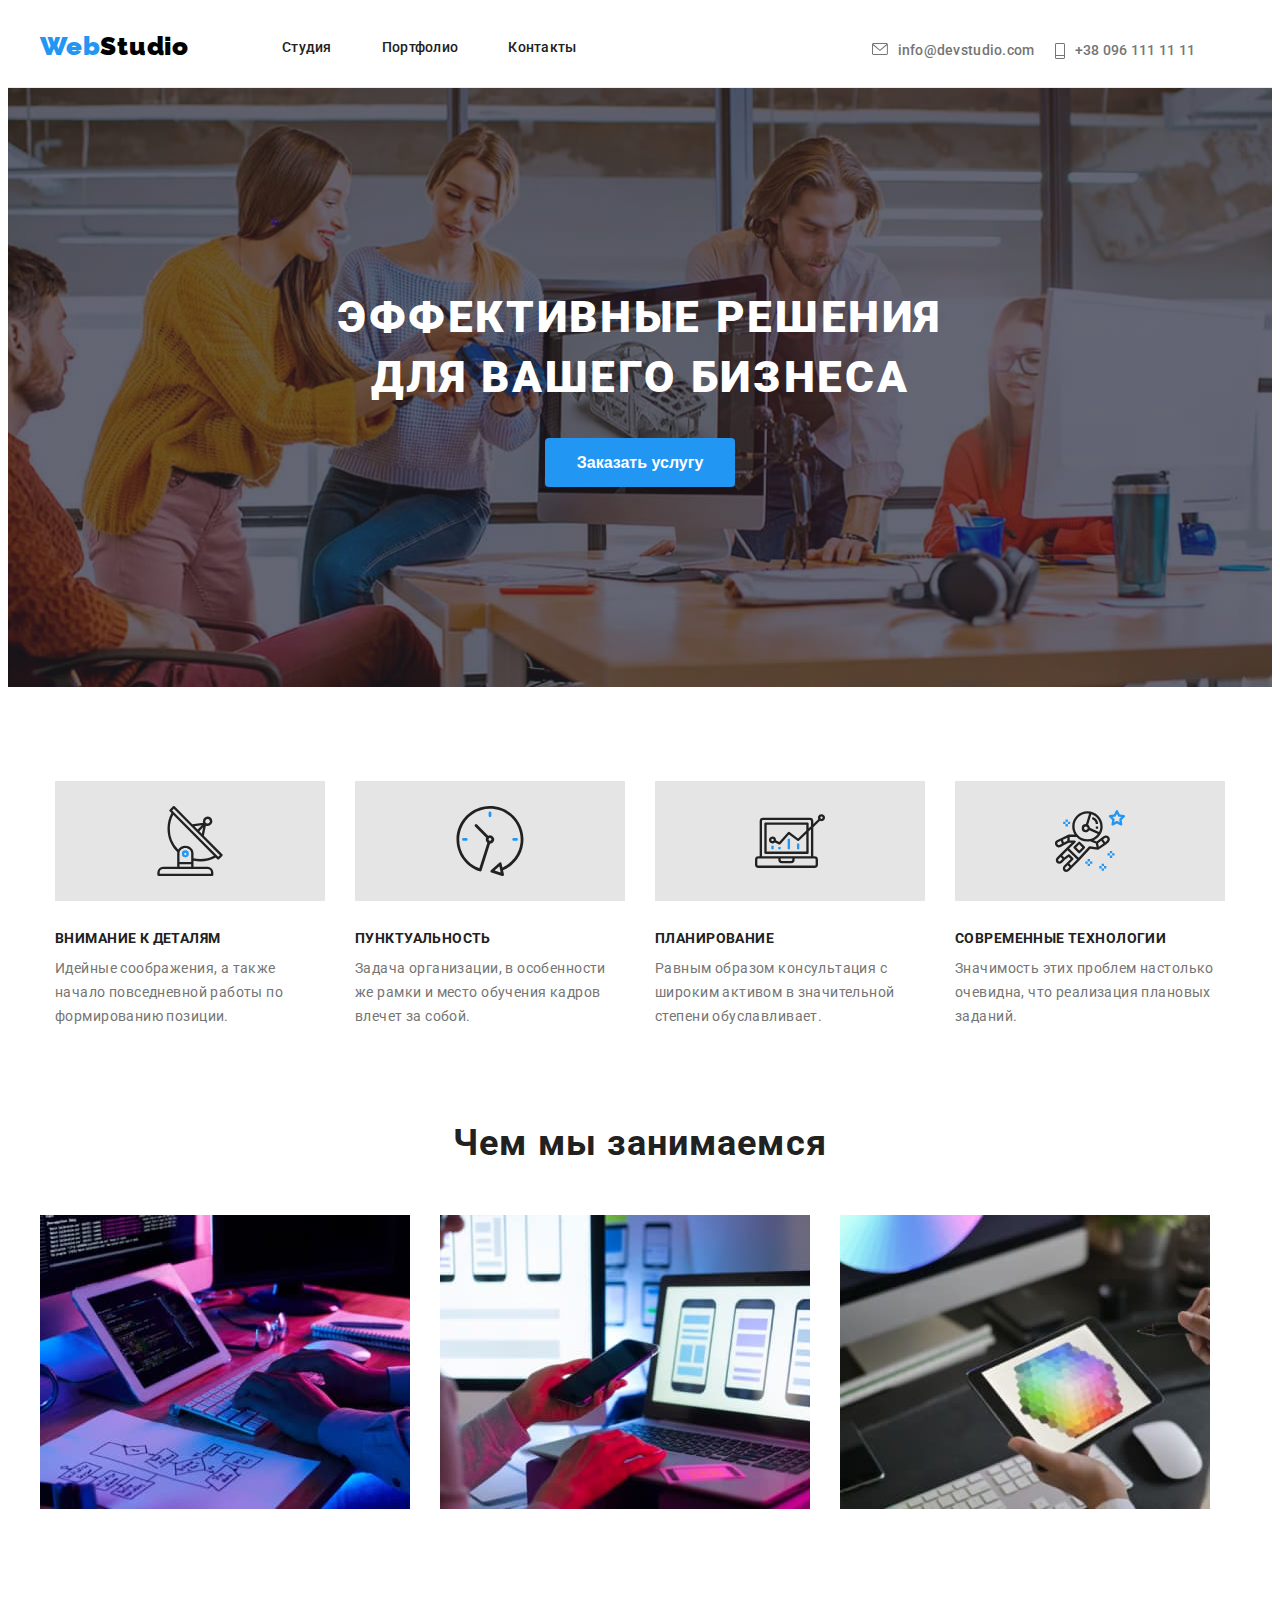
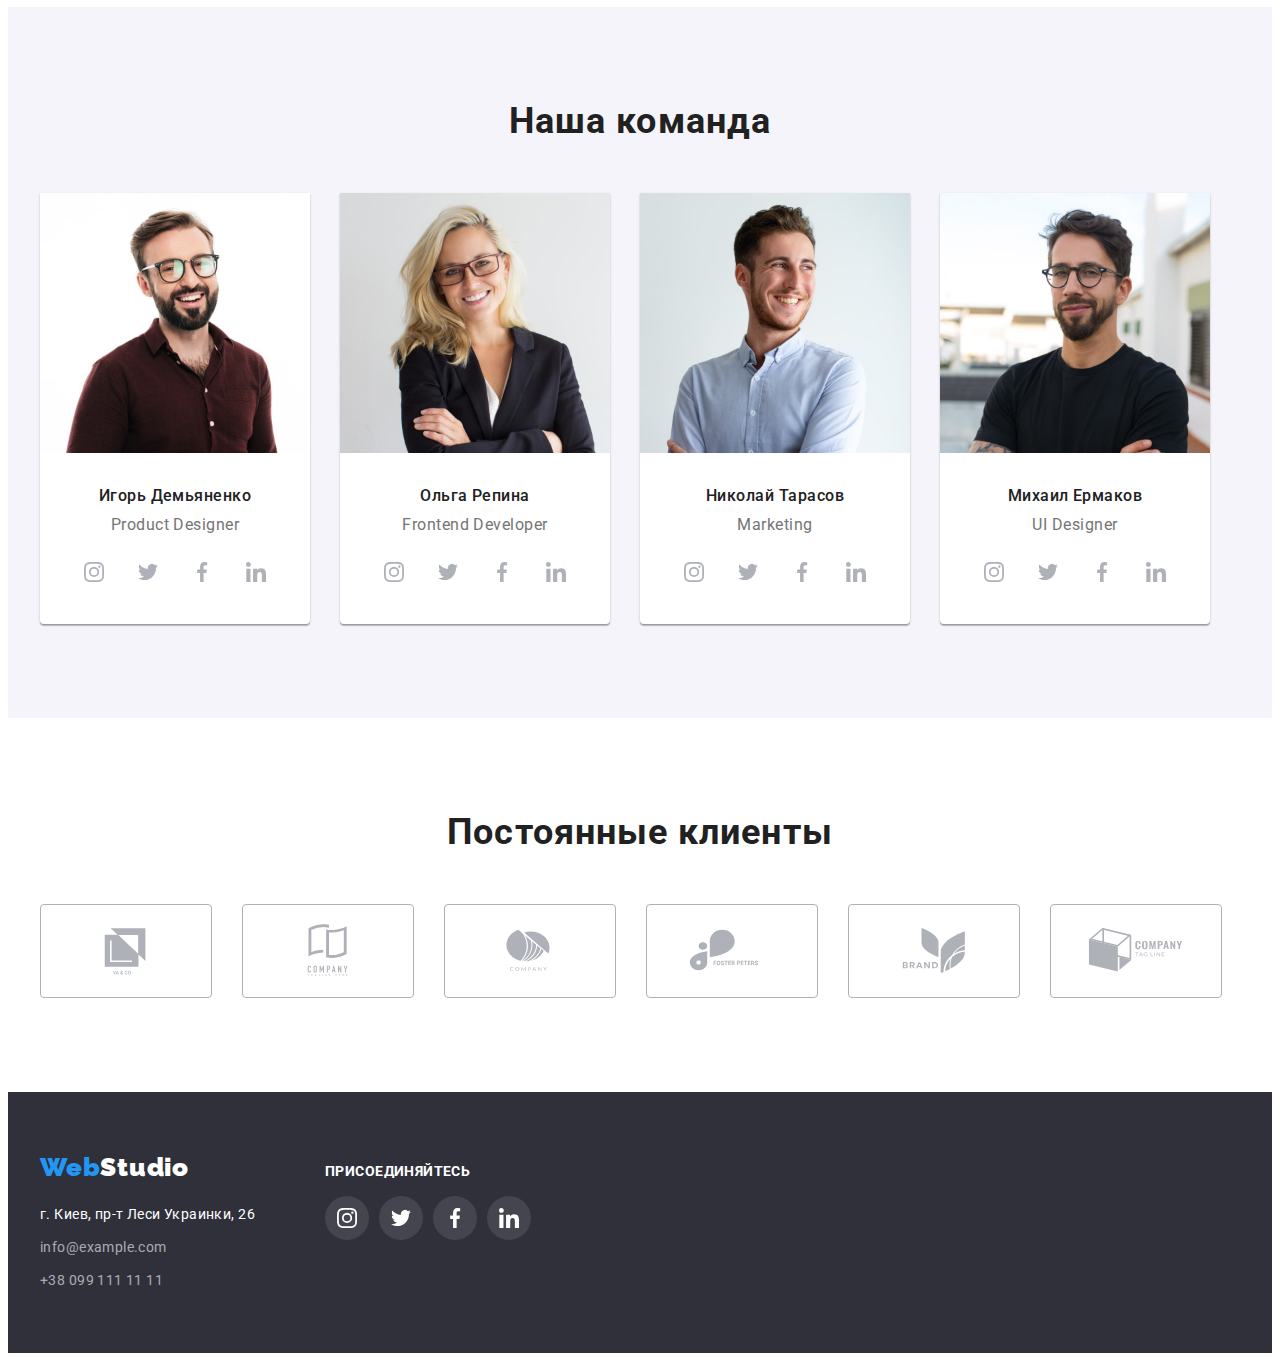
==== index.html @ f84c3892 "hw 5 start" ====
<!DOCTYPE html>
<html lang="ru">
<head>
   <meta charset="UTF-8">
   <meta http-equiv="X-UA-Compatible" content="IE=edge">
   <meta name="viewport" content="width=device-width, initial-scale=1.0">
   <title>Home Work 4</title>
   <link rel="preconnect" href="https://fonts.googleapis.com">
   <link rel="preconnect" href="https://fonts.gstatic.com" crossorigin>
   <link href="https://fonts.googleapis.com/css2?family=Raleway:wght@700&family=Roboto:wght@400;500;700;900&display=swap" rel="stylesheet">
   <link rel="stylesheet" href="https://cdnjs.cloudflare.com/ajax/libs/modern-normalize/1.1.0/modern-normalize.min.css" integrity="sha512-wpPYUAdjBVSE4KJnH1VR1HeZfpl1ub8YT/NKx4PuQ5NmX2tKuGu6U/JRp5y+Y8XG2tV+wKQpNHVUX03MfMFn9Q==" crossorigin="anonymous" referrerpolicy="no-referrer" />
   <link rel="stylesheet" href="./css/style.css">
</head>  
<body>
   <header class="page-header">
      <div class="container page-header-container">
         <nav class="header__info-first">
            <a class="logo link" href="./index.html"><b style="color:#2196F3">Web<span style="color:#000000;">Studio</span></b></a>
            <ul class="header__site-nav">
               <li class="list header__site-nav-item"><a class="link studio" href="./index.html">Студия</a></li>
               <li class="list header__site-nav-item"><a class="link portfolio" href="./portfolio.html">Портфолио</a></li>
               <li class="list header__site-nav-item"><a class="link contact" href="#contacts">Контакты</a></li>
            </ul>
         </nav>   
         <div class="header__contact">
            <a class="header__info-first link email grey" href="mailto:info@devstudio.com">
               <svg class="header__contact-icon" width="16" height="12">
               <use
                  href="./images/symbol-defs.svg#icon-envelope"
               ></use>
               </svg>info@devstudio.com</a>
            <a class="header__info-first link telephone grey" href="tel:+380961111111">
               <svg class="header__contact-icon" width="10" height="16">
                  <use
                     href="./images/symbol-defs.svg#icon-telephone"
                  ></use>
               </svg>+38 096 111 11 11</a>
         </div>
      </div>   
   </header>
   <main>
      <section class="header__hero overlay">
         <div class="container">
            <h1 class="header__hero-title">ЭФФЕКТИВНЫЕ РЕШЕНИЯ ДЛЯ ВАШЕГО БИЗНЕСА</h1>
            <button class="header__hero-btn" type="button">Заказать услугу</button>
         </div>   
      </section>   
      <section class="main__details-information section">
         <div class="container">
            <ul class="main__details">
               <li class="main__details-info list">
                  <div class="main__details-info-block">
                     <svg class="main__details-info-block-icon" width="70" height="70">
                        <use
                        href="./images/symbol-defs.svg#icon-antenna"
                        ></use>
                      </svg>
                  </div>
                  <h3 class="main__details-info-title">ВНИМАНИЕ К ДЕТАЛЯМ</h3>
                  <p class="grey text">
                     Идейные соображения, а также начало повседневной работы по формированию позиции.
                  </p>
               </li> 
               <li class="main__details-info list">
                  <div class="main__details-info-block">
                     <svg class="main__details-info-block-icon" width="70" height="70">
                        <use
                        href="./images/symbol-defs.svg#icon-clock"
                        ></use>
                      </svg>
                  </div>
                  <h3 class="main__details-info-title">ПУНКТУАЛЬНОСТЬ</h3>
                  <p class="grey text">
                     Задача организации, в особенности же рамки и место обучения кадров влечет за собой.
                  </p>
               </li>   
               <li class="main__details-info list note">
                  <div class="main__details-info-block">
                     <svg class="main__details-info-block-icon" width="70" height="70">
                        <use
                        href="./images/symbol-defs.svg#icon-diagram"
                        ></use>
                      </svg>
                  </div>
                  <h3 class="main__details-info-title">ПЛАНИРОВАНИЕ</h3>
                  <p class="grey text">
                     Равным образом консультация с широким активом в значительной степени обуславливает.
                  </p>
               </li>   
               <li class="main__details-info list">
                  <div class="main__details-info-block">
                     <svg class="main__details-info-block-icon" width="70" height="70">
                        <use
                        href="./images/symbol-defs.svg#icon-astronaut"
                        ></use>
                      </svg>
                  </div>
                  <h3 class="main__details-info-title">СОВРЕМЕННЫЕ ТЕХНОЛОГИИ</h3>
                  <p class="grey text">
                     Значимость этих проблем настолько очевидна, что реализация плановых заданий.
                  </p>
               </li> 
            </ul> 
         </div>
      </section>     
      <section class="main__information-photo section">
         <div class="container">
            <h2 class="work title">Чем мы занимаемся</h2>
            <ul class="main__information-photo-img">
               <li class="list"><img src="./images/box-1.jpg" alt="руки и компьютер" width="370" ></li>  
               <li class="list"><img src="./images/box-2.jpg" alt="телефон и руки" width="370" ></li>  
               <li class="list"><img class="pic-third" src="./images/box-3.jpg" alt="планшет и руки" width="370" ></li> 
            </ul>
         </div>   
      </section>
      <section class="main__information-teachers section">
         <div class="container">
            <h2 class="work">Наша команда</h2>
            <ul class="main__information-teachers-photo">
               <li class="list block">
                  <img src="./images/img-3.jpg" alt="человек в очках улыбается" width="270" >
                  <div class="workers-names-type">
                     <h3 class="workers title">Игорь Демьяненко</h3>
                     <p class="grey workers" lang="en">Product Designer</p>              
                     <ul class="teachers-socials-list list">
                        <li class="teachers-socials-item">
                            <a
                                href=""
                                class="teachers-socials-link link"
                            >
                                <svg class="teachers-socials-icon" width="20" height="20">
                                    <use
                                        href="./images/symbol-defs.svg#icon-instagram-2"></use>
                                </svg>
                            </a>
                        </li>
                        <li class="teachers-socials-item">
                            <a
                                href=""
                                class="teachers-socials-link link"
                            >
                                <svg class="teachers-socials-icon" width="20" height="20">
                                    <use
                                    href="./images/symbol-defs.svg#icon-twitter"
                                    ></use>
                                </svg>
                            </a>
                        </li>
                        <li class="teachers-socials-item">
                            <a
                                href=""
                                class="teachers-socials-link link"
                            >
                                <svg class="teachers-socials-icon" width="20" height="20">
                                    <use
                                    href="./images/symbol-defs.svg#icon-facebook"
                                    ></use>
                                </svg>
                            </a>
                        </li>
                        <li class="teachers-socials-item">
                            <a
                                href=""
                                class="teachers-socials-link link"
                            >
                                <svg class="teachers-socials-icon" width="20" height="20">
                                    <use
                                    href="./images/symbol-defs.svg#icon-linkedin"
                                    ></use>
                                </svg>
                            </a>
                        </li>
                    </ul>
                  </div>
               </li>
               <li class="list block"> 
                  <img src="./images/img-2.jpg" alt="женщина в очках" width="270" >
                  <div class="workers-names-type">
                     <h3 class="workers title">Ольга Репина</h3>
                     <p class="grey workers" lang="en">Frontend Developer</p>
                     <ul class="teachers-socials-list list">
                        <li class="teachers-socials-item">
                            <a
                                href=""
                                class="teachers-socials-link link"
                            >
                                <svg class="teachers-socials-icon" width="20" height="20">
                                    <use
                                        href="./images/symbol-defs.svg#icon-instagram-2"></use>
                                </svg>
                            </a>
                        </li>
                        <li class="teachers-socials-item">
                            <a
                                href=""
                                class="teachers-socials-link link"
                            >
                                <svg class="teachers-socials-icon" width="20" height="20">
                                    <use
                                    href="./images/symbol-defs.svg#icon-twitter"
                                    ></use>
                                </svg>
                            </a>
                        </li>
                        <li class="teachers-socials-item">
                            <a
                                href=""
                                class="teachers-socials-link link"
                            >
                                <svg class="teachers-socials-icon" width="20" height="20">
                                    <use
                                    href="./images/symbol-defs.svg#icon-facebook"
                                    ></use>
                                </svg>
                            </a>
                        </li>
                        <li class="teachers-socials-item">
                            <a
                                href=""
                                class="teachers-socials-link link"
                            >
                                <svg class="teachers-socials-icon" width="20" height="20">
                                    <use
                                    href="./images/symbol-defs.svg#icon-linkedin"
                                    ></use>
                                </svg>
                            </a>
                        </li>
                    </ul>
                  </div>
               </li>
               <li class="list block">
                  <img src="./images/img-1.jpg" alt="человек  улыбается" width="270">
                  <div class="workers-names-type">
                     <h3 class="workers title">Николай Тарасов</h3>
                     <p class="grey workers" lang="en">Marketing</p>
                     <ul class="teachers-socials-list list">
                        <li class="teachers-socials-item">
                            <a
                                href=""
                                class="teachers-socials-link link"
                            >
                                <svg class="teachers-socials-icon" width="20" height="20">
                                    <use
                                        href="./images/symbol-defs.svg#icon-instagram-2"></use>
                                </svg>
                            </a>
                        </li>
                        <li class="teachers-socials-item">
                            <a
                                href=""
                                class="teachers-socials-link link"
                            >
                                <svg class="teachers-socials-icon" width="20" height="20">
                                    <use
                                    href="./images/symbol-defs.svg#icon-twitter"
                                    ></use>
                                </svg>
                            </a>
                        </li>
                        <li class="teachers-socials-item">
                            <a
                                href=""
                                class="teachers-socials-link link"
                            >
                                <svg class="teachers-socials-icon" width="20" height="20">
                                    <use
                                    href="./images/symbol-defs.svg#icon-facebook"
                                    ></use>
                                </svg>
                            </a>
                        </li>
                        <li class="teachers-socials-item">
                            <a
                                href=""
                                class="teachers-socials-link link"
                            >
                                <svg class="teachers-socials-icon" width="20" height="20">
                                    <use
                                    href="./images/symbol-defs.svg#icon-linkedin"
                                    ></use>
                                </svg>
                            </a>
                        </li>
                    </ul>
                  </div>          
               </li>   
               <li class="list block">
                  <img src="./images/img.jpg" alt="человек в очках улыбается" width="270" >
                  <div class="workers-names-type">
                     <h3 class="workers title">Михаил Ермаков</h3>
                     <p class="grey workers" lang="en">UI Designer</p>
                     <ul class="teachers-socials-list list">
                        <li class="teachers-socials-item">
                            <a
                                href=""
                                class="teachers-socials-link link"
                            >
                                <svg class="teachers-socials-icon" width="20" height="20">
                                    <use
                                        href="./images/symbol-defs.svg#icon-instagram-2"></use>
                                </svg>
                            </a>
                        </li>
                        <li class="teachers-socials-item">
                            <a
                                href=""
                                class="teachers-socials-link link"
                            >
                                <svg class="teachers-socials-icon" width="20" height="20">
                                    <use
                                    href="./images/symbol-defs.svg#icon-twitter"
                                    ></use>
                                </svg>
                            </a>
                        </li>
                        <li class="teachers-socials-item">
                            <a
                                href=""
                                class="teachers-socials-link link"
                            >
                                <svg class="teachers-socials-icon" width="20" height="20">
                                    <use
                                    href="./images/symbol-defs.svg#icon-facebook"
                                    ></use>
                                </svg>
                            </a>
                        </li>
                        <li class="teachers-socials-item">
                            <a
                                href=""
                                class="teachers-socials-link link"
                            >
                                <svg class="teachers-socials-icon" width="20" height="20">
                                    <use
                                    href="./images/symbol-defs.svg#icon-linkedin"
                                    ></use>
                                </svg>
                            </a>
                        </li>
                    </ul>
                  </div>
               </li>  
            </ul>
         </div>    
      </section>
      <section class="main__information-clients section">
         <div class="container">
            <h2 class="work">Постоянные клиенты</h2>
            <ul class="clients-socials-list list">
               <li class="clients-socials-item">
                  <a
                      href=""
                      class="clients-socials-link link"
                  >
                      <svg class="clients-socials-icon" width="106" height="60">
                          <use
                          href="./images/symbol-defs.svg#icon-Logo1"
                          ></use>
                      </svg>
                  </a>
              </li>
               <li class="clients-socials-item">
                  <a
                      href=""
                      class="clients-socials-link link"
                  >
                      <svg class="clients-socials-icon" width="106" height="60">
                          <use
                          href="./images/symbol-defs.svg#icon-Logo2"
                          ></use>
                      </svg>
                  </a>
              </li>
               <li class="clients-socials-item">
                  <a
                      href=""
                      class="clients-socials-link link"
                  >
                      <svg class="clients-socials-icon" width="106" height="60">
                          <use
                          href="./images/symbol-defs.svg#icon-Logo3"
                          ></use>
                      </svg>
                  </a>
              </li>
               <li class="clients-socials-item">
                  <a
                      href=""
                      class="clients-socials-link link"
                  >
                      <svg class="clients-socials-icon" width="106" height="60">
                          <use
                          href="./images/symbol-defs.svg#icon-Logo4"
                          ></use>
                      </svg>
                  </a>
              </li>
               <li class="clients-socials-item">
                  <a
                      href=""
                      class="clients-socials-link link"
                  >
                      <svg class="clients-socials-icon" width="106" height="60">
                          <use
                          href="./images/symbol-defs.svg#icon-Logo5"
                          ></use>
                      </svg>
                  </a>
              </li>
              <li class="clients-socials-item">
                  <a
                      href=""
                      class="clients-socials-link link"
                  >
                      <svg class="clients-socials-icon" width="106" height="60">
                          <use
                          href="./images/symbol-defs.svg#icon-Logo6"
                          ></use>
                      </svg>
                  </a>
              </li>
           </ul>
            
         </div>    
      </section>
   </main>
   <footer class="footer" id="contacts">
      <div class="container container-footer">
         <div class="footer-contact">
            <a class="logo-footer link" href="./index.html"><b style="color:#2196F3">Web<span style="color:#ffffff;">Studio</span></b></a>
            <address class="address white">г. Киев, пр-т Леси Украинки, 26</address>
            <a class="link footer__contact-color email-footer" href="mailto:info@example.com">info@example.com</a>
            <a class="link footer__contact-color tel-footer" href="tel:+380991111111">+38 099 111 11 11</a>
         </div>
         <section class="footer-social">
            <h3 class="footer-social-title white ">присоединяйтесь</h3>
            <ul class="footer-socials-list list">
               <li class="footer-socials-item">
                     <a
                        href=""
                        class="footer-socials-link link"
                     >
                        <svg class="footer-socials-icon" width="20" height="20">
                           <use
                                 href="./images/symbol-defs.svg#icon-instagram-2"></use>
                        </svg>
                     </a>
               </li>
               <li class="footer-socials-item">
                     <a
                        href=""
                        class="footer-socials-link link"
                     >
                        <svg class="teachers-socials-icon" width="20" height="20">
                           <use
                           href="./images/symbol-defs.svg#icon-twitter"
                           ></use>
                        </svg>
                     </a>
               </li>
               <li class="footer-socials-item">
                     <a
                        href=""
                        class="footer-socials-link link"
                     >
                        <svg class="footer-socials-icon" width="20" height="20">
                           <use
                           href="./images/symbol-defs.svg#icon-facebook"
                           ></use>
                        </svg>
                     </a>
               </li>
               <li class="footer-socials-item">
                     <a
                        href=""
                        class="footer-socials-link link"
                     >
                        <svg class="footer-socials-icon" width="20" height="20">
                           <use
                           href="./images/symbol-defs.svg#icon-linkedin"
                           ></use>
                        </svg>
                     </a>
               </li>
            </ul>
         </section>
      </div>   
   </footer>
</body>
</html>
---- css/style.css ----
:root {
  --primary-text-color: #212121;
  --special-color: #2196f3;
  --color-contact: #757575;
  --color-light: #ffffff;
  --color-of-details: #ececec;
  --color-background: #f5f4fa;
  --color-image: #2f303a;
  --color-footer-contact: rgba(255, 255, 255, 0.6);
  --color-border: #eeeeee;
  --color-footer-social: #44454e;
  --color-teachers-social: #afb1b8;
  --color-details-info: #e5e5e5;
}
body {
  font-family: 'Roboto', sans-serif;
  color: var(--primary-text-color);
}
p,
h1,
h2,
h3,
h4,
h5,
h6 {
  margin: 0;
}

ul {
  list-style-type: none;
  margin: 0;
  padding: 0;
}
.link {
  text-decoration: none;
}
.vissually-hidden {
  position: absolute;
  white-space: nowrap;
  width: 1px;
  height: 1px;
  overflow: hidden;
  border: 0;
  padding: 0;
  clip: rect(0 0 0 0);
  clip-path: inset(50%);
  margin: -1px;
}
.container {
  width: 1200px;
  padding-left: 15px;
  padding-right: 15px;
  margin-left: auto;
  margin-right: auto;
}
.grey {
  color: var(--color-contact);
}
.white {
  color: var(--color-light);
}
/* ------------------HEADER----------------------- */
.page-header {
  border-bottom: solid 1px var(--color-of-details);
  padding-top: 24px;
  padding-bottom: 25px;
}
.page-header-container {
  display: flex;
  align-items: baseline;
}
.header__site-nav {
  display: flex;
  align-items: center;
}
.header__contact {
  display: flex;
}
.header__site-nav .list:first-child {
  margin-left: 93px;
}
.header__site-nav .list:not(:last-child) {
  margin-right: 50px;
}
.header__site-nav {
  margin-right: 295px;
}
.logo {
  font-size: 26px;
  font-family: 'Raleway', sans-serif;
  letter-spacing: 0.03em;
  font-weight: 700;
  line-height: 1.15;
}
.studio,
.portfolio,
.contact {
  color: var(--primary-text-color);
  font-weight: 500;
  font-size: 14px;
  line-height: 1.14;
  letter-spacing: 0.02em;
}

.header__site-nav .link:hover,
.header__site-nav .link:focus {
  color: var(--special-color);
}
.header__contact .link:hover,
.header__contact .link:focus {
  color: var(--special-color);
}
.header__info-first {
  display: flex;
  justify-content: center;
}
.header__contact-icon {
  fill: currentColor;
  margin-right: 10px;
}
.email,
.telephone {
  font-weight: 500;
  font-size: 14px;
  line-height: 1.14;
  letter-spacing: 0.02em;
}
.email {
  margin-right: 20px;
}

/* ------------------HERO----------------------- */
.header__hero {
  background-color: var(--color-image);
  letter-spacing: 0.06em;
  text-align: center;
  padding-top: 200px;
  padding-bottom: 200px;
}
.overlay {
  background-image: linear-gradient(rgba(47, 48, 58, 0.4), rgba(47, 48, 58, 0.4)),
    url('../images/img-hero.jpg');
  background-repeat: no-repeat;
  background-position: center;
  background-size: cover;
  margin: 0 auto;
  max-width: 1600px;
}
.header__hero-title {
  color: var(--color-light);
  font-size: 44px;
  font-weight: 900;
  line-height: 1.36;
  letter-spacing: 0.06em;
  max-width: 696px;
  margin-bottom: 30px;
  margin-right: auto;
  margin-left: auto;
}
.header__hero-btn {
  padding: 10px 32px;
  background-color: var(--special-color);
  border-radius: 4px;
  font-size: 16px;
  font-weight: 700;
  line-height: 1.87;
  cursor: pointer;
  color: var(--color-light);
  border: none;
}
.header__hero-btn:hover {
  box-shadow: 0px 4px 4px rgba(0, 0, 0, 0.15);
}

/* ------------------INFO----------------------- */
.main__details-information.section {
  padding-top: 94px;
  padding-bottom: 47px;
}
.main__details {
  display: flex;
  justify-content: center;
}

.main__details-info:not(:last-child) {
  margin-right: 30px;
}
.main__details-info-block {
  display: flex;
  justify-content: center;
  align-items: center;
  margin-bottom: 30px;
  background-color: var(--color-details-info);
  width: 270px;
  height: 120px;
}

.main__details-info-title {
  font-weight: 700;
  font-size: 14px;
  line-height: 1.14;
  letter-spacing: 0.03em;
}
.grey.text {
  font-family: Roboto;
  font-size: 14px;
  line-height: 1.71;
  letter-spacing: 0.03em;
  margin-top: 10px;
  display: block;
  width: 270px;
}
.work {
  font-family: Roboto;
  font-weight: 700;
  font-size: 36px;
  line-height: 1.16;
  text-align: center;
  letter-spacing: 0.03em;
  margin-bottom: 50px;
}
/* ------------------TEACHERS----------------------- */
.workers {
  font-weight: 500;
  font-size: 16px;
  line-height: 1.18;
  text-align: center;
  letter-spacing: 0.03em;
}
.workers-names-type {
  padding-top: 30px;
  padding-bottom: 30px;
}
.grey.workers {
  text-align: center;
  font-weight: 400;
  margin-top: 10px;
}
.main__information-photo.section {
  padding-top: 47px;
  padding-bottom: 94px;
}
.main__information-photo-img {
  display: flex;
}
.main__information-photo-img .list:not(:last-child) {
  margin-right: 30px;
}
.main__information-teachers {
  background-color: var(--color-background);
}
.main__information-teachers.section {
  padding-top: 94px;
  padding-bottom: 94px;
}
.main__information-teachers-photo {
  display: flex;
}
.main__information-teachers-photo .list:not(:last-child) {
  margin-right: 30px;
}
.teachers-socials-list {
  display: flex;
  justify-content: center;
  margin-top: 16px;
}

.teachers-socials-item {
  width: 44px;
  height: 44px;
  margin-right: 10px;
}

.teachers-socials-item:last-child {
  margin-right: 0;
}

.teachers-socials-link {
  width: 100%;
  height: 100%;
  border-radius: 50%;
  display: flex;
  align-items: center;
  justify-content: center;
  color: var(--color-teachers-social);
}

.teachers-socials-icon {
  fill: currentColor;
}

.teachers-socials-link:hover,
.teachers-socials-link:focus {
  background-color: var(--special-color);
  color: var(--color-light);
}
.block {
  background-color: var(--color-light);
  box-shadow: 0px 1px 3px rgba(0, 0, 0, 0.12), 0px 1px 1px rgba(0, 0, 0, 0.14),
    0px 2px 1px rgba(0, 0, 0, 0.2);
  border-radius: 0px 0px 4px 4px;
}

/* ------------------CLIENTS----------------------- */
.main__information-clients.section {
  padding-top: 94px;
  padding-bottom: 94px;
}
.main__information-clients.work {
  margin-bottom: 50px;
}
.clients-socials-list {
  display: flex;
}
.clients-socials-item {
  margin-right: 30px;
}
.clients-socials-item:last-child {
  margin-right: 0;
}
.clients-socials-link {
  display: flex;
  justify-content: center;
  align-items: center;
  width: 170px;
  height: 92px;
  border: solid 1px var(--color-teachers-social);
  border-radius: 4px;
  fill: var(--color-teachers-social);
}

.teachers-socials-icon {
  fill: currentColor;
}
.clients-socials-link:hover,
.clients-socials-link:focus {
  fill: var(--special-color);
  border: solid 1px var(--special-color);
}

/* ------------------PORTFOLIO----------------------- */
.main__portfolio {
  padding-top: 100px;
  padding-bottom: 94px;
}
.container-portfolio {
  display: flex;
  flex-direction: column;
}
.main__portfolio-nav {
  display: flex;
  justify-content: center;
  margin-bottom: 50px;
}
.main__portfolio-nav .main__portfolio-nav-item:not(:last-child) {
  margin-right: 8px;
}
.btn__nav {
  background: var(--color-background);
  border-radius: 4px;
  border: none;
  font-weight: 500;
  font-size: 16px;
  line-height: 1.62;
  letter-spacing: 0.03em;
  cursor: pointer;
  padding: 6px 22px;
}
.btn__nav:hover,
.btn__nav:focus {
  background-color: var(--special-color);
  border: none;
  color: var(--color-light);
  box-shadow: 0px 3px 1px rgba(0, 0, 0, 0.1), 0px 1px 2px rgba(0, 0, 0, 0.08),
    0px 2px 2px rgba(0, 0, 0, 0.12);
}
.main__information-project-details {
  display: flex;
  flex-wrap: wrap;
  margin-bottom: -30px;
  margin-right: -30px;
}
.main__information-project-item:hover {
  box-shadow: 0px 3px 1px rgba(0, 0, 0, 0.1), 0px 1px 2px rgba(0, 0, 0, 0.08),
    0px 2px 2px rgba(0, 0, 0, 0.12);
}
.main__information-project-item {
  width: calc(100% / 3 -30px);
  margin-bottom: 30px;
  margin-right: 30px;
}
.main__information-project-item {
  background: var(--color-light);
}
.main__information-project-item-border {
  border-left: 1px solid var(--color-border);
  border-right: 1px solid var(--color-border);
  border-bottom: 1px solid var(--color-border);
  padding: 20px 24px;
}
.main__information-project-item-title {
  font-weight: 700;
  font-size: 18px;
  line-height: 2;
  letter-spacing: 0.06em;
  color: var(--primary-text-color);
}
.detail {
  font-size: 16px;
  line-height: 1.87;
  letter-spacing: 0.03em;
  margin-top: 4px;
}
/* ------------------FOOTER----------------------- */
.footer {
  background-color: var(--color-image);
  padding-top: 60px;
  padding-bottom: 60px;
}
.container-footer {
  display: flex;
  align-items: baseline;
}
.logo-footer {
  font-family: Raleway;
  font-weight: 700;
  font-size: 26px;
  line-height: 1.19;
  letter-spacing: 0.03em;
  display: block;
}
.address {
  font-size: 14px;
  font-weight: 400;
  font-style: normal;
  line-height: 1.71;
  letter-spacing: 0.03em;
  margin-top: 20px;
}
.footer__contact-color {
  color: var(--color-footer-contact);
  font-size: 14px;
  line-height: 1.71;
  letter-spacing: 0.03em;
  display: block;
}
.email-footer {
  margin-top: 9px;
  margin-bottom: 9px;
}
.footer-contact {
  margin-right: 70px;
}

.footer-social-title {
  font-weight: 700;
  font-size: 14px;
  line-height: 1.14;
  letter-spacing: 0.03em;
  text-transform: uppercase;
}
.footer-socials-list {
  display: flex;
  justify-content: center;
  margin-top: 16px;
}

.footer-socials-item {
  width: 44px;
  height: 44px;
  margin-right: 10px;
}

.footer-socials-item:last-child {
  margin-right: 0;
}

.footer-socials-link {
  width: 100%;
  height: 100%;
  border-radius: 50%;
  background-color: var(--color-footer-social);
  display: flex;
  align-items: center;
  justify-content: center;
  color: #ffffff;
}

.footer-socials-icon {
  width: 20px;
  height: 20px;
  fill: currentColor;
}

.footer-socials-link:hover,
.footer-socials-link:focus {
  background-color: var(--special-color);
}
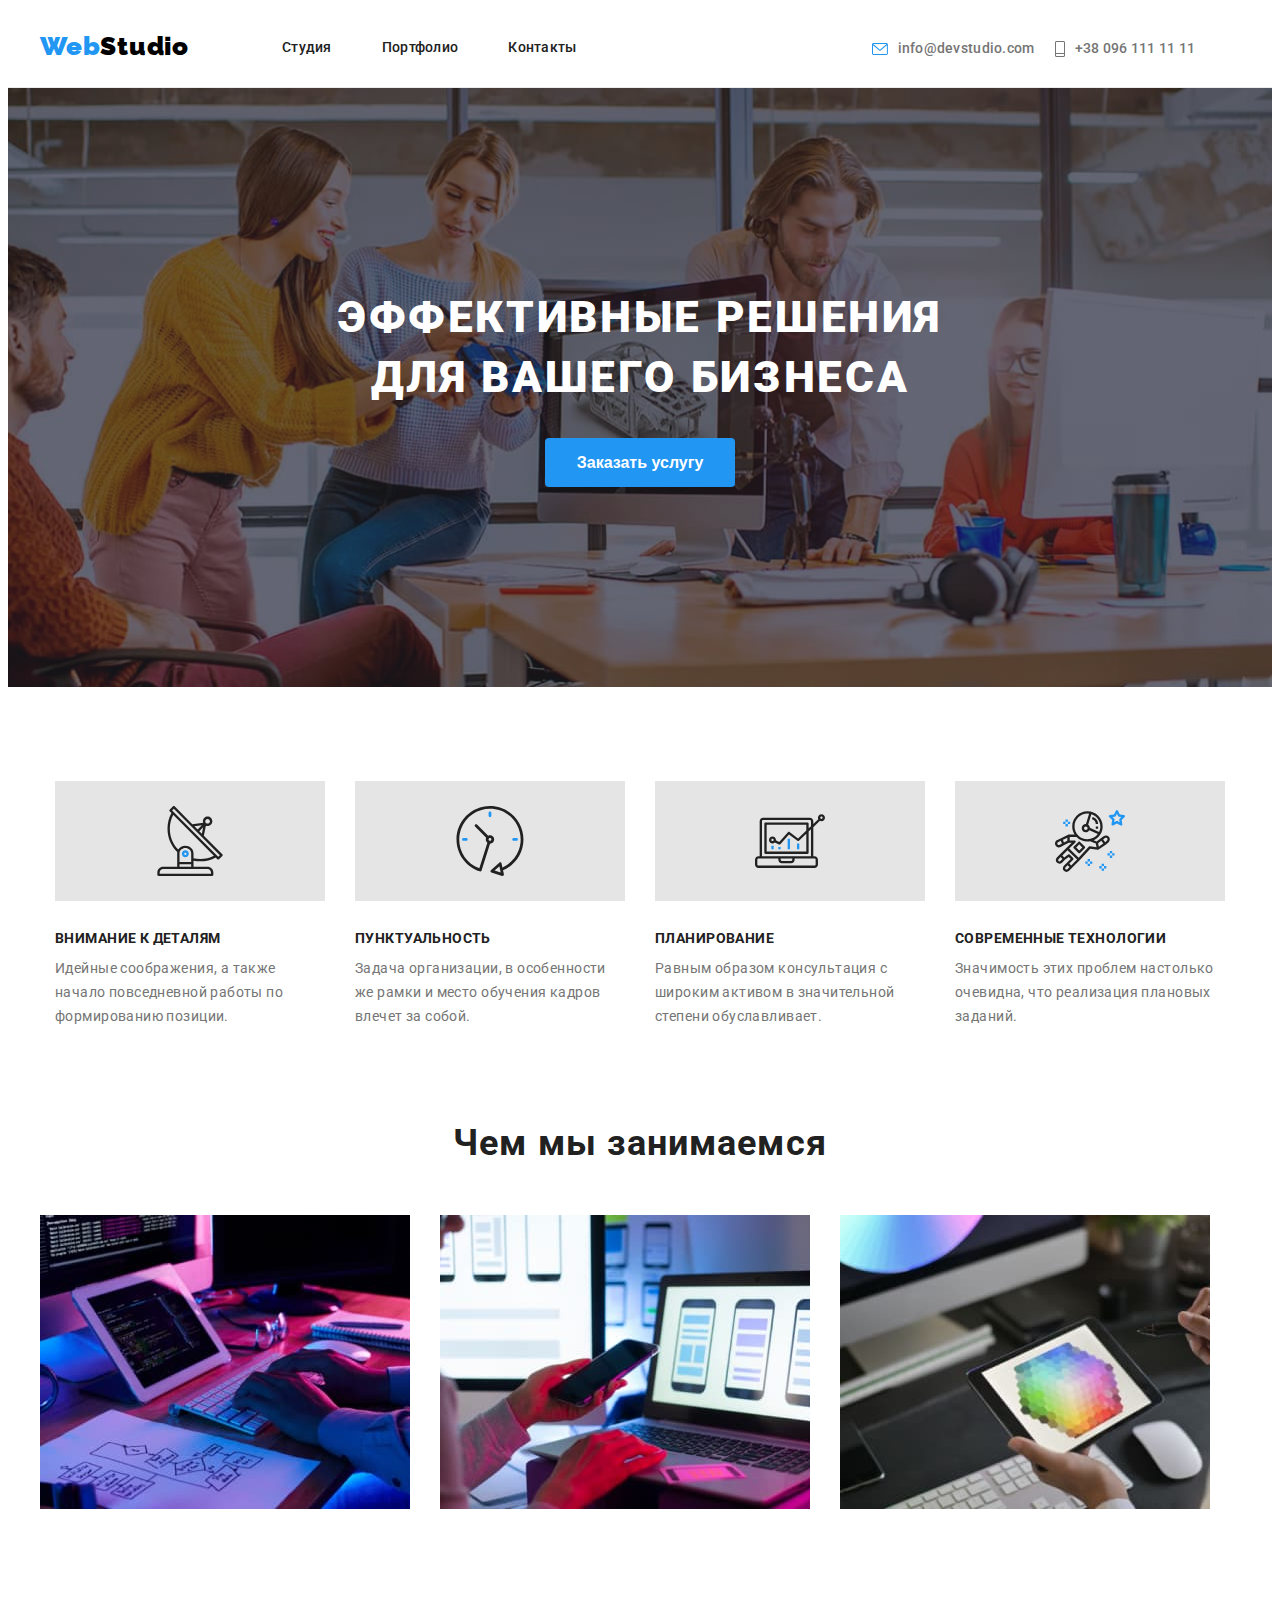
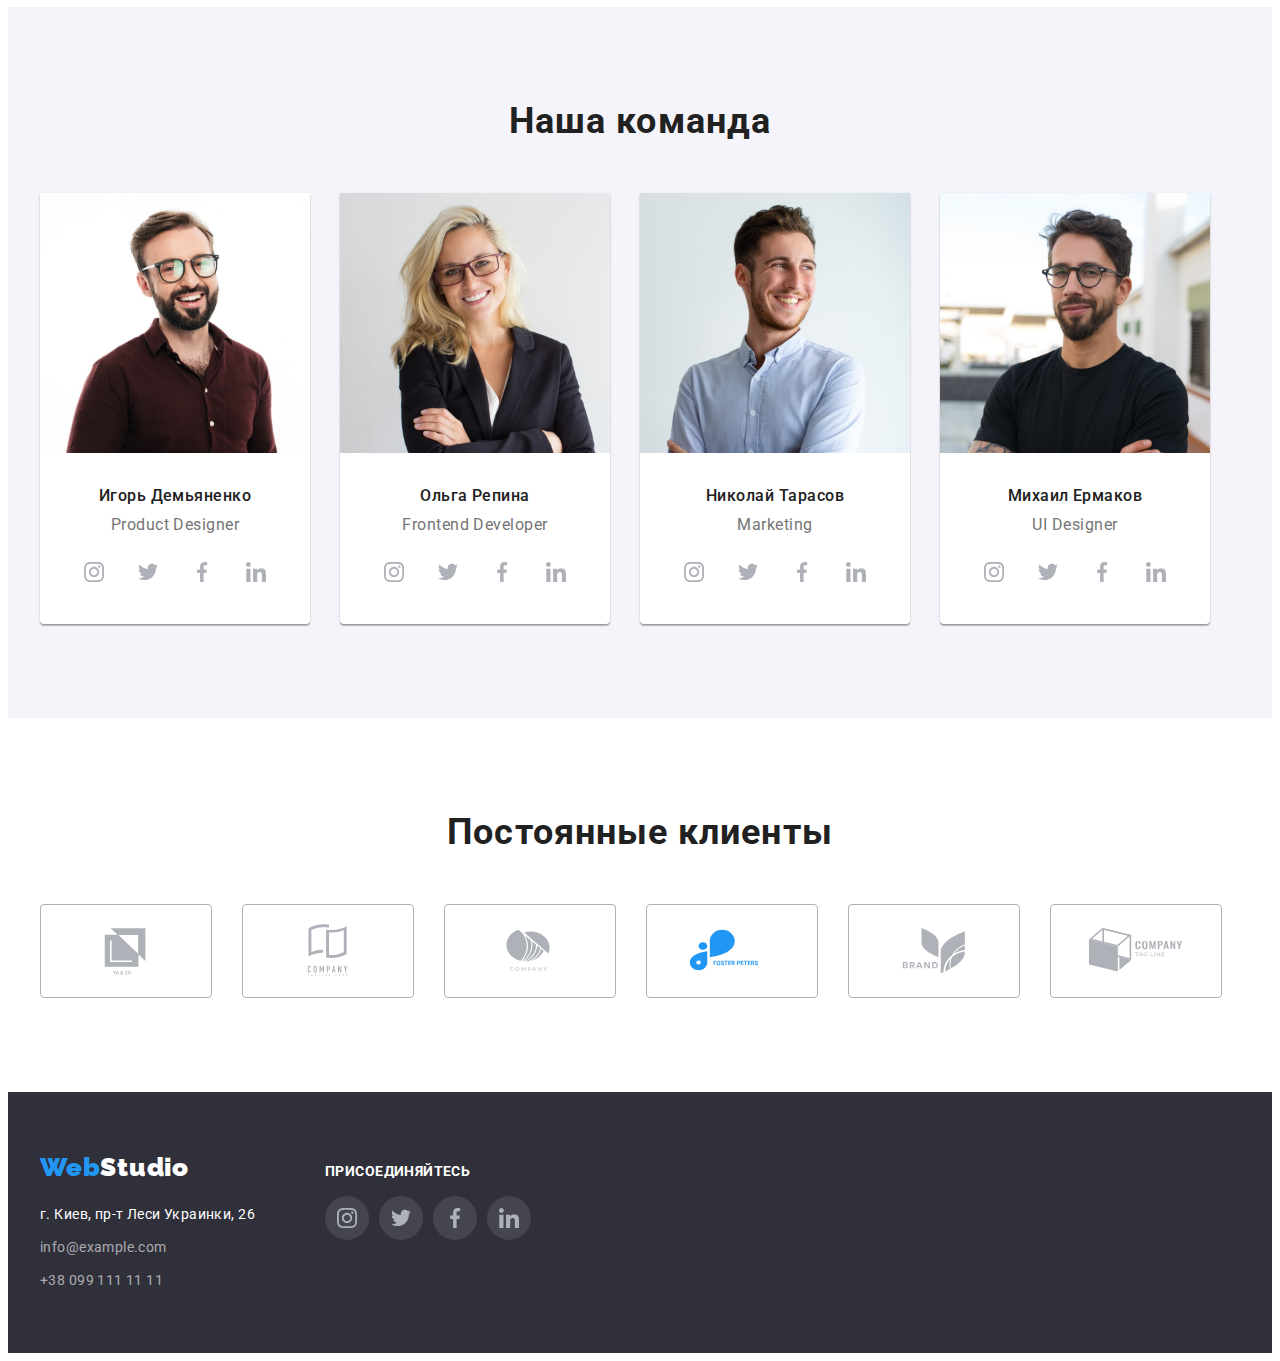
==== commit 46f70625: "problem with envelope color" ====
--- a/index.html
+++ b/index.html
@@ -4,7 +4,7 @@
    <meta charset="UTF-8">
    <meta http-equiv="X-UA-Compatible" content="IE=edge">
    <meta name="viewport" content="width=device-width, initial-scale=1.0">
-   <title>Home Work 4</title>
+   <title>Home Work 5</title>
    <link rel="preconnect" href="https://fonts.googleapis.com">
    <link rel="preconnect" href="https://fonts.gstatic.com" crossorigin>
    <link href="https://fonts.googleapis.com/css2?family=Raleway:wght@700&family=Roboto:wght@400;500;700;900&display=swap" rel="stylesheet">
@@ -42,7 +42,7 @@
       <section class="header__hero overlay">
          <div class="container">
             <h1 class="header__hero-title">ЭФФЕКТИВНЫЕ РЕШЕНИЯ ДЛЯ ВАШЕГО БИЗНЕСА</h1>
-            <button class="header__hero-btn" type="button">Заказать услугу</button>
+            <button class="header__hero-btn" data-modal-open type="button">Заказать услугу</button>
          </div>   
       </section>   
       <section class="main__details-information section">
@@ -487,5 +487,19 @@
          </section>
       </div>   
    </footer>
+   <div class="backdrop is-hidden" data-modal>
+       <div class="modal">
+           <button type="button" class="modal-btn" data-modal-close>
+              
+            <svg class="clients-socials-icon" width="18" height="18">
+                <use
+                href="./images/symbol-defs.svg#icon-close-black"
+                ></use>
+            </svg>
+
+           </button>
+       </div>
+   </div>
+   <script src="js/modal.js"></script>
 </body>
 </html>     --- a/css/style.css
+++ b/css/style.css
@@ -112,7 +112,7 @@
 }
 .header__info-first {
   display: flex;
-  justify-content: center;
+  align-items: center;
 }
 .header__contact-icon {
   fill: currentColor;
@@ -496,3 +496,40 @@
 .footer-socials-link:focus {
   background-color: var(--special-color);
 }
+.backdrop {
+  position: fixed;
+  width: 100vw;
+  height: 100vh;
+  background-color: rgba(0, 0, 0, 0.2);
+  top: 0;
+}
+.modal {
+  position: absolute;
+  width: 528px;
+  height: 581px;
+  background-color: var(--color-light);
+  box-shadow: 0px 2px 1px rgba(0, 0, 0, 0.2), 1px 0px 1px rgba(0, 0, 0, 0.14),
+    3px 0px 1px rgba(0, 0, 0, 0.12);
+  border-radius: 4px;
+  top: 50%;
+  left: 50%;
+  transform: translate(-50%, -50%);
+}
+.is-hidden {
+  visibility: hidden;
+  opacity: 0;
+  pointer-events: none;
+}
+.modal-btn {
+  display: flex;
+  align-items: center;
+  background-color: var(--color-light);
+  border-color: rgba(0, 0, 0, 0.1);
+  border-radius: 50px;
+  width: 30px;
+  height: 30px;
+  position: absolute;
+  right: 8px;
+  top: 8px;
+  padding: 6px;
+}
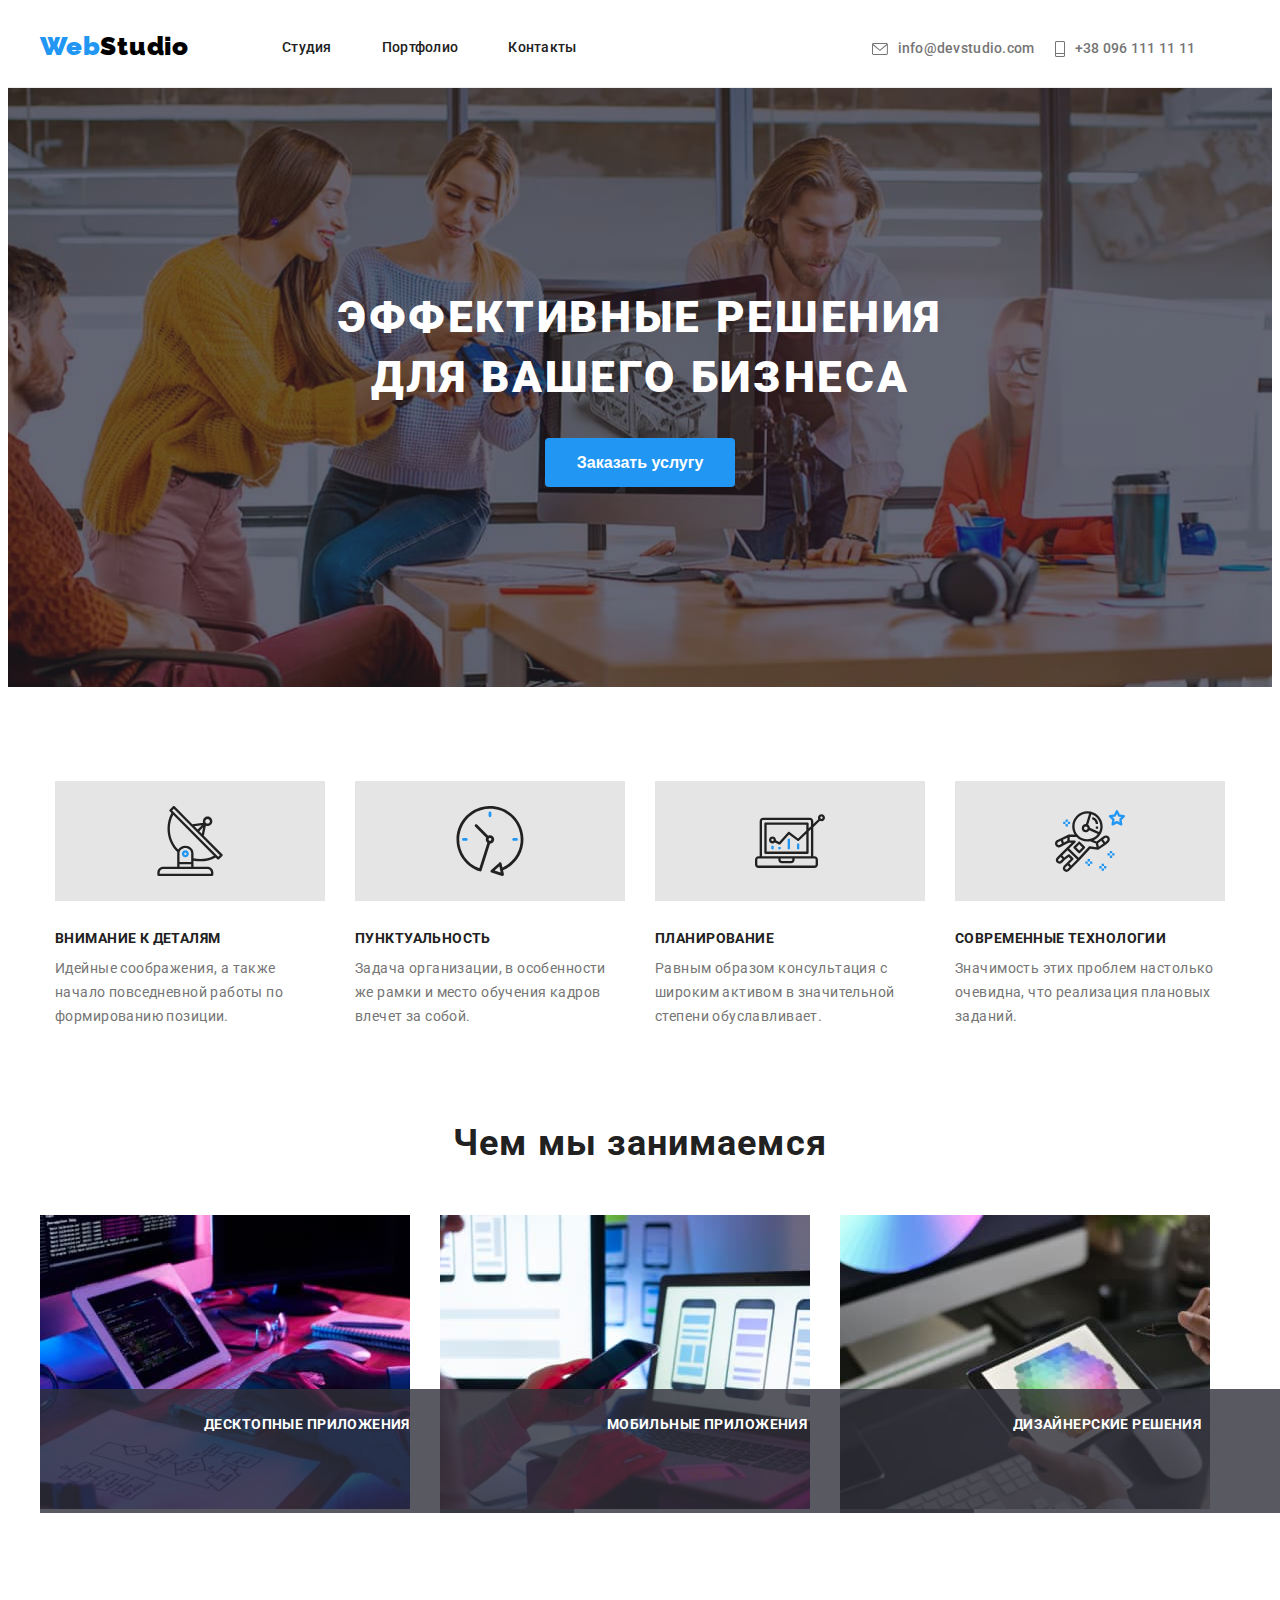
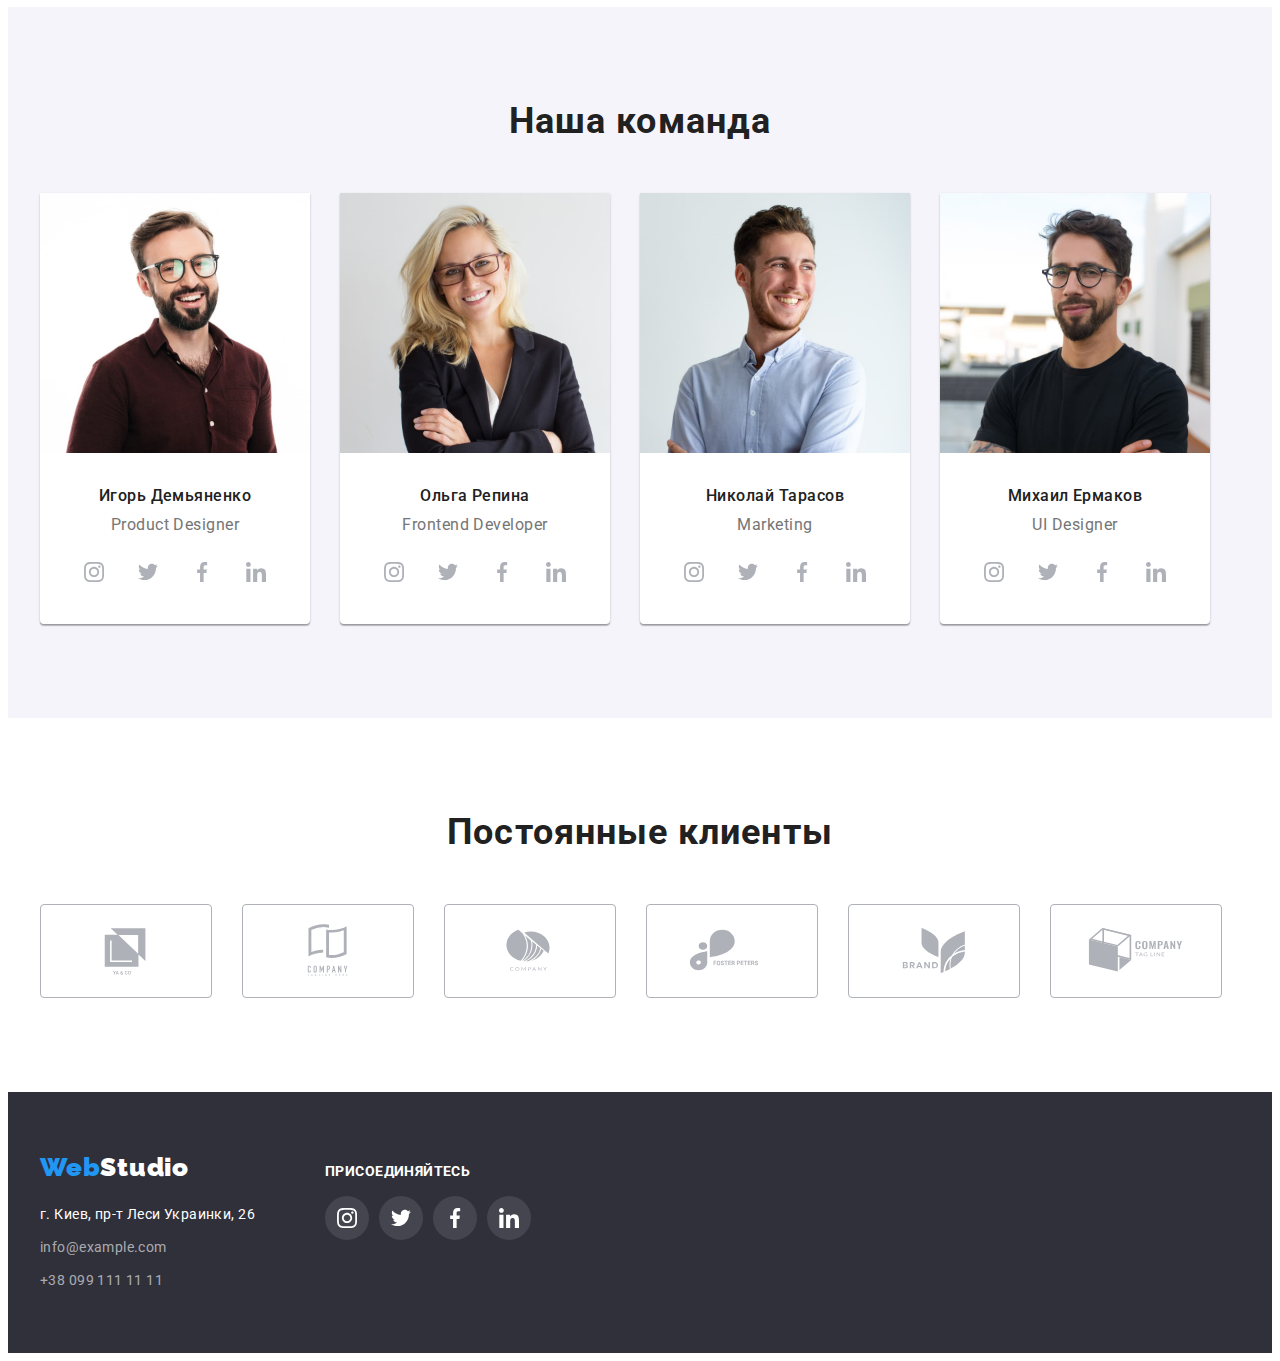
==== commit e208ec56: "hw5 animation" ====
--- a/index.html
+++ b/index.html
@@ -17,9 +17,9 @@
          <nav class="header__info-first">
             <a class="logo link" href="./index.html"><b style="color:#2196F3">Web<span style="color:#000000;">Studio</span></b></a>
             <ul class="header__site-nav">
-               <li class="list header__site-nav-item"><a class="link studio" href="./index.html">Студия</a></li>
-               <li class="list header__site-nav-item"><a class="link portfolio" href="./portfolio.html">Портфолио</a></li>
-               <li class="list header__site-nav-item"><a class="link contact" href="#contacts">Контакты</a></li>
+               <li class="list header__site-nav-item"><a class="link studio current" href="./index.html">Студия</a></li>
+               <li class="list header__site-nav-item"><a class="link portfolio current" href="./portfolio.html">Портфолио</a></li>
+               <li class="list header__site-nav-item"><a class="link contact current" href="#contacts">Контакты</a></li>
             </ul>
          </nav>   
          <div class="header__contact">
@@ -107,9 +107,26 @@
          <div class="container">
             <h2 class="work title">Чем мы занимаемся</h2>
             <ul class="main__information-photo-img">
-               <li class="list"><img src="./images/box-1.jpg" alt="руки и компьютер" width="370" ></li>  
-               <li class="list"><img src="./images/box-2.jpg" alt="телефон и руки" width="370" ></li>  
-               <li class="list"><img class="pic-third" src="./images/box-3.jpg" alt="планшет и руки" width="370" ></li> 
+               <li class="list">
+                   <div class="main__information-photo-img-box">
+                        <img src="./images/box-1.jpg" alt="руки и компьютер" width="370">
+                        <p class="main__information-photo-img-text">
+                            Десктопные приложения
+                        </p>
+                   </div>
+                </li>     
+               <li class="list"> <div class="main__information-photo-img-box">
+                <img src="./images/box-2.jpg" alt="руки и компьютер" width="370">
+                <p class="main__information-photo-img-text">
+                    Мобильные приложения
+                </p>
+           </div></li>  
+               <li class="list"> <div class="main__information-photo-img-box">
+                <img src="./images/box-3.jpg" alt="руки и компьютер" width="370">
+                <p class="main__information-photo-img-text">
+                    Дизайнерские решения
+                </p>
+           </div></li> 
             </ul>
          </div>   
       </section>
--- a/css/style.css
+++ b/css/style.css
@@ -64,6 +64,7 @@
   border-bottom: solid 1px var(--color-of-details);
   padding-top: 24px;
   padding-bottom: 25px;
+  position: relative;
 }
 .page-header-container {
   display: flex;
@@ -91,6 +92,8 @@
   letter-spacing: 0.03em;
   font-weight: 700;
   line-height: 1.15;
+}
+.header__site-nav-item {
 }
 .studio,
 .portfolio,
@@ -101,7 +104,30 @@
   line-height: 1.14;
   letter-spacing: 0.02em;
 }
-
+/* .header__site-nav .current:active::after {
+  content: '';
+  height: 4px;
+  width: 48px;
+  background-color: var(--special-color);
+  border-radius: 2px;
+  display: block;
+  position: absolute;
+  bottom: 0;
+} */
+.link {
+  transition: color 250ms cubic-bezier(0.4, 0, 0.2, 1);
+}
+.header__site-nav .link:hover::after,
+.header__site-nav .link:focus::after {
+  content: '';
+  height: 4px;
+  width: 48px;
+  background-color: var(--special-color);
+  border-radius: 2px;
+  display: block;
+  position: absolute;
+  bottom: 0;
+}
 .header__site-nav .link:hover,
 .header__site-nav .link:focus {
   color: var(--special-color);
@@ -167,6 +193,7 @@
   cursor: pointer;
   color: var(--color-light);
   border: none;
+  transition: box-shadow 250ms cubic-bezier(0.4, 0, 0.2, 1);
 }
 .header__hero-btn:hover {
   box-shadow: 0px 4px 4px rgba(0, 0, 0, 0.15);
@@ -243,6 +270,26 @@
 .main__information-photo-img {
   display: flex;
 }
+.main__information-photo-img-box {
+  position: relative;
+}
+.main__information-photo-img-text {
+  position: absolute;
+  bottom: 0;
+  left: 0;
+  color: var(--color-light);
+  background-color: rgba(47, 48, 58, 0.8);
+  width: 100%;
+  height: 70px;
+  font-weight: 700;
+  font-size: 14px;
+  line-height: calc(16 / 14);
+  text-align: center;
+  letter-spacing: 0.03em;
+  padding: 27px 82px;
+  text-transform: uppercase;
+}
+
 .main__information-photo-img .list:not(:last-child) {
   margin-right: 30px;
 }
@@ -283,12 +330,12 @@
   align-items: center;
   justify-content: center;
   color: var(--color-teachers-social);
-}
-
+  transition: background-color 250ms cubic-bezier(0.4, 0, 0.2, 1),
+    color 250ms cubic-bezier(0.4, 0, 0.2, 1);
+}
 .teachers-socials-icon {
   fill: currentColor;
 }
-
 .teachers-socials-link:hover,
 .teachers-socials-link:focus {
   background-color: var(--special-color);
@@ -327,10 +374,7 @@
   border: solid 1px var(--color-teachers-social);
   border-radius: 4px;
   fill: var(--color-teachers-social);
-}
-
-.teachers-socials-icon {
-  fill: currentColor;
+  transition: fill 250ms cubic-bezier(0.4, 0, 0.2, 1), border 250ms cubic-bezier(0.4, 0, 0.2, 1);
 }
 .clients-socials-link:hover,
 .clients-socials-link:focus {
@@ -365,6 +409,9 @@
   letter-spacing: 0.03em;
   cursor: pointer;
   padding: 6px 22px;
+  transition: background-color 250ms cubic-bezier(0.4, 0, 0.2, 1),
+    color 250ms cubic-bezier(0.4, 0, 0.2, 1), border 250ms cubic-bezier(0.4, 0, 0.2, 1),
+    box-shadow 250ms cubic-bezier(0.4, 0, 0.2, 1);
 }
 .btn__nav:hover,
 .btn__nav:focus {
@@ -380,17 +427,39 @@
   margin-bottom: -30px;
   margin-right: -30px;
 }
-.main__information-project-item:hover {
-  box-shadow: 0px 3px 1px rgba(0, 0, 0, 0.1), 0px 1px 2px rgba(0, 0, 0, 0.08),
-    0px 2px 2px rgba(0, 0, 0, 0.12);
-}
+
 .main__information-project-item {
   width: calc(100% / 3 -30px);
   margin-bottom: 30px;
   margin-right: 30px;
-}
-.main__information-project-item {
   background: var(--color-light);
+}
+
+.main__information-project-item-card {
+  position: relative;
+  overflow: hidden;
+}
+.main__information-project-item-text {
+  font-style: regular;
+  font-size: 18px;
+  line-height: calc(28 / 18);
+  letter-spacing: 0.03em;
+  color: var(--color-light);
+  width: 370px;
+  position: absolute;
+  top: 0;
+  left: 0;
+  padding: 63px 24px;
+  background-color: rgba(33, 150, 243, 0.9);
+  transform: translateY(100%);
+  transition: transform 250ms cubic-bezier(0.4, 0, 0.2, 1);
+}
+.main__information-project-item:hover .main__information-project-item-text {
+  transform: translateY(0%);
+}
+.main__information-project-item:hover {
+  box-shadow: 0px 3px 1px rgba(0, 0, 0, 0.1), 0px 1px 2px rgba(0, 0, 0, 0.08),
+    0px 2px 2px rgba(0, 0, 0, 0.12);
 }
 .main__information-project-item-border {
   border-left: 1px solid var(--color-border);
@@ -505,8 +574,8 @@
 }
 .modal {
   position: absolute;
-  width: 528px;
-  height: 581px;
+  min-width: 528px;
+  min-height: 581px;
   background-color: var(--color-light);
   box-shadow: 0px 2px 1px rgba(0, 0, 0, 0.2), 1px 0px 1px rgba(0, 0, 0, 0.14),
     3px 0px 1px rgba(0, 0, 0, 0.12);
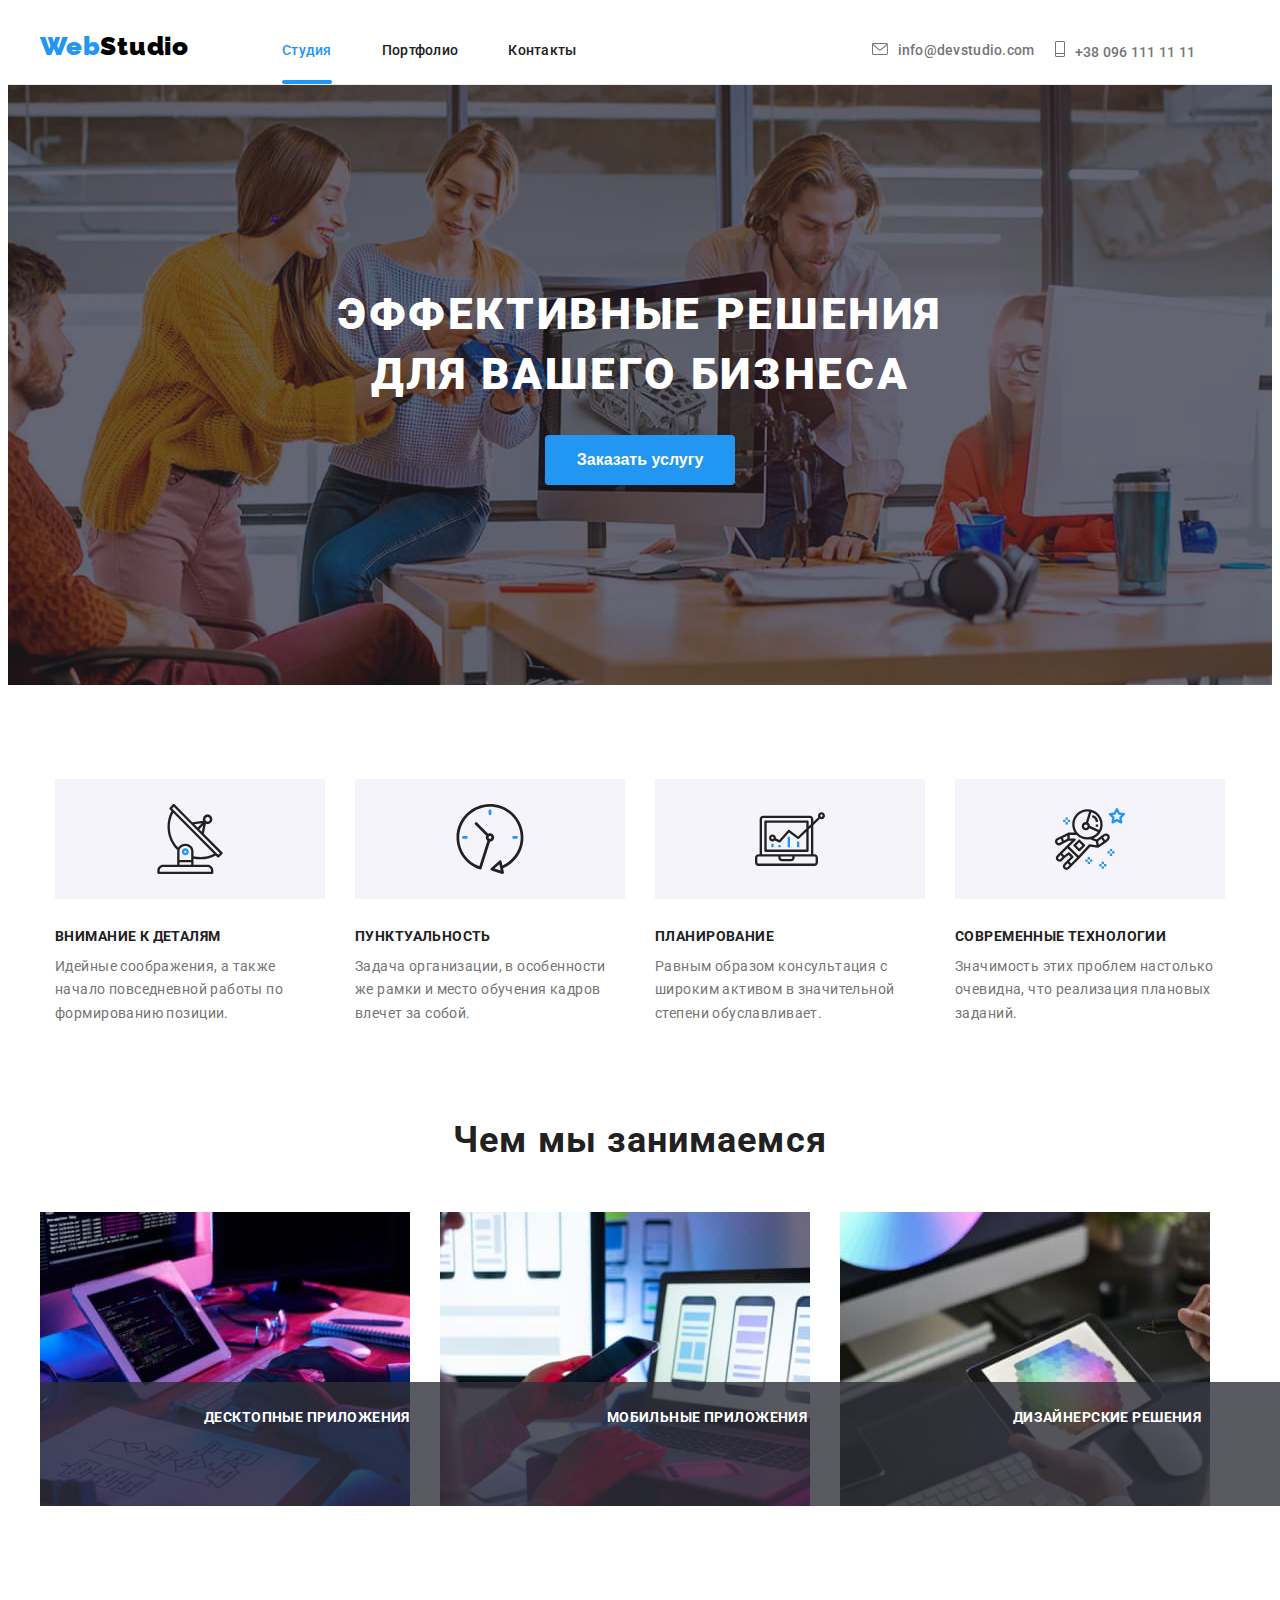
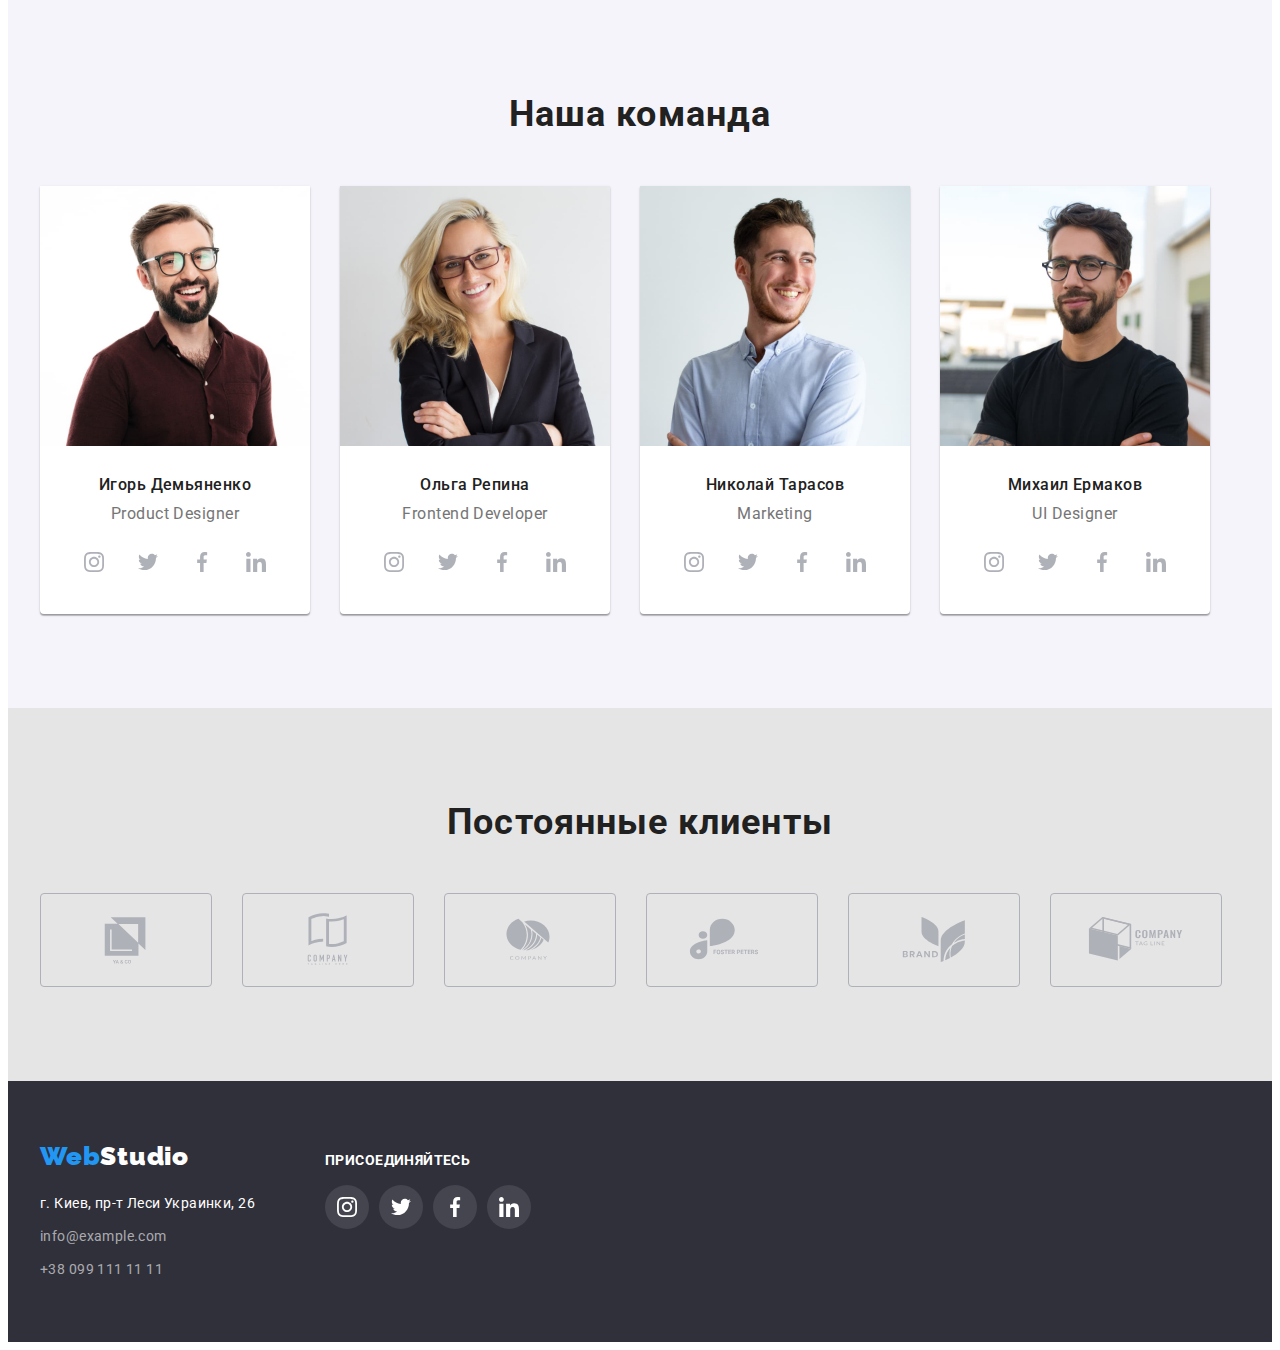
==== commit b4bd2ae1: "correction hw5 after Andrej" ====
--- a/index.html
+++ b/index.html
@@ -18,8 +18,8 @@
             <a class="logo link" href="./index.html"><b style="color:#2196F3">Web<span style="color:#000000;">Studio</span></b></a>
             <ul class="header__site-nav">
                <li class="list header__site-nav-item"><a class="link studio current" href="./index.html">Студия</a></li>
-               <li class="list header__site-nav-item"><a class="link portfolio current" href="./portfolio.html">Портфолио</a></li>
-               <li class="list header__site-nav-item"><a class="link contact current" href="#contacts">Контакты</a></li>
+               <li class="list header__site-nav-item"><a class="link portfolio" href="./portfolio.html">Портфолио</a></li>
+               <li class="list header__site-nav-item"><a class="link contact" href="#contacts">Контакты</a></li>
             </ul>
          </nav>   
          <div class="header__contact">
--- a/css/style.css
+++ b/css/style.css
@@ -25,7 +25,9 @@
 h6 {
   margin: 0;
 }
-
+img {
+  display: block;
+}
 ul {
   list-style-type: none;
   margin: 0;
@@ -61,10 +63,10 @@
 }
 /* ------------------HEADER----------------------- */
 .page-header {
+  display: flex;
+  justify-content: space-evenly;
   border-bottom: solid 1px var(--color-of-details);
   padding-top: 24px;
-  padding-bottom: 25px;
-  position: relative;
 }
 .page-header-container {
   display: flex;
@@ -76,6 +78,7 @@
 }
 .header__contact {
   display: flex;
+  align-items: center;
 }
 .header__site-nav .list:first-child {
   margin-left: 93px;
@@ -92,8 +95,6 @@
   letter-spacing: 0.03em;
   font-weight: 700;
   line-height: 1.15;
-}
-.header__site-nav-item {
 }
 .studio,
 .portfolio,
@@ -104,29 +105,29 @@
   line-height: 1.14;
   letter-spacing: 0.02em;
 }
-/* .header__site-nav .current:active::after {
+.current {
+  color: var(--special-color);
+}
+.header__site-nav-item {
+  position: relative;
+  padding-bottom: 25px;
+}
+.header__site-nav .current::after {
+  color: var(--special-color);
   content: '';
   height: 4px;
-  width: 48px;
+  width: 100%;
   background-color: var(--special-color);
   border-radius: 2px;
   display: block;
   position: absolute;
   bottom: 0;
-} */
+}
 .link {
   transition: color 250ms cubic-bezier(0.4, 0, 0.2, 1);
 }
-.header__site-nav .link:hover::after,
-.header__site-nav .link:focus::after {
-  content: '';
-  height: 4px;
-  width: 48px;
-  background-color: var(--special-color);
-  border-radius: 2px;
-  display: block;
-  position: absolute;
-  bottom: 0;
+.header__site-nav .link {
+  padding-bottom: 25px;
 }
 .header__site-nav .link:hover,
 .header__site-nav .link:focus {
@@ -138,7 +139,7 @@
 }
 .header__info-first {
   display: flex;
-  align-items: center;
+  align-items: baseline;
 }
 .header__contact-icon {
   fill: currentColor;
@@ -217,7 +218,7 @@
   justify-content: center;
   align-items: center;
   margin-bottom: 30px;
-  background-color: var(--color-details-info);
+  background-color: var(--color-background);
   width: 270px;
   height: 120px;
 }
@@ -352,6 +353,7 @@
 .main__information-clients.section {
   padding-top: 94px;
   padding-bottom: 94px;
+  background-color: var(--color-details-info);
 }
 .main__information-clients.work {
   margin-bottom: 50px;
